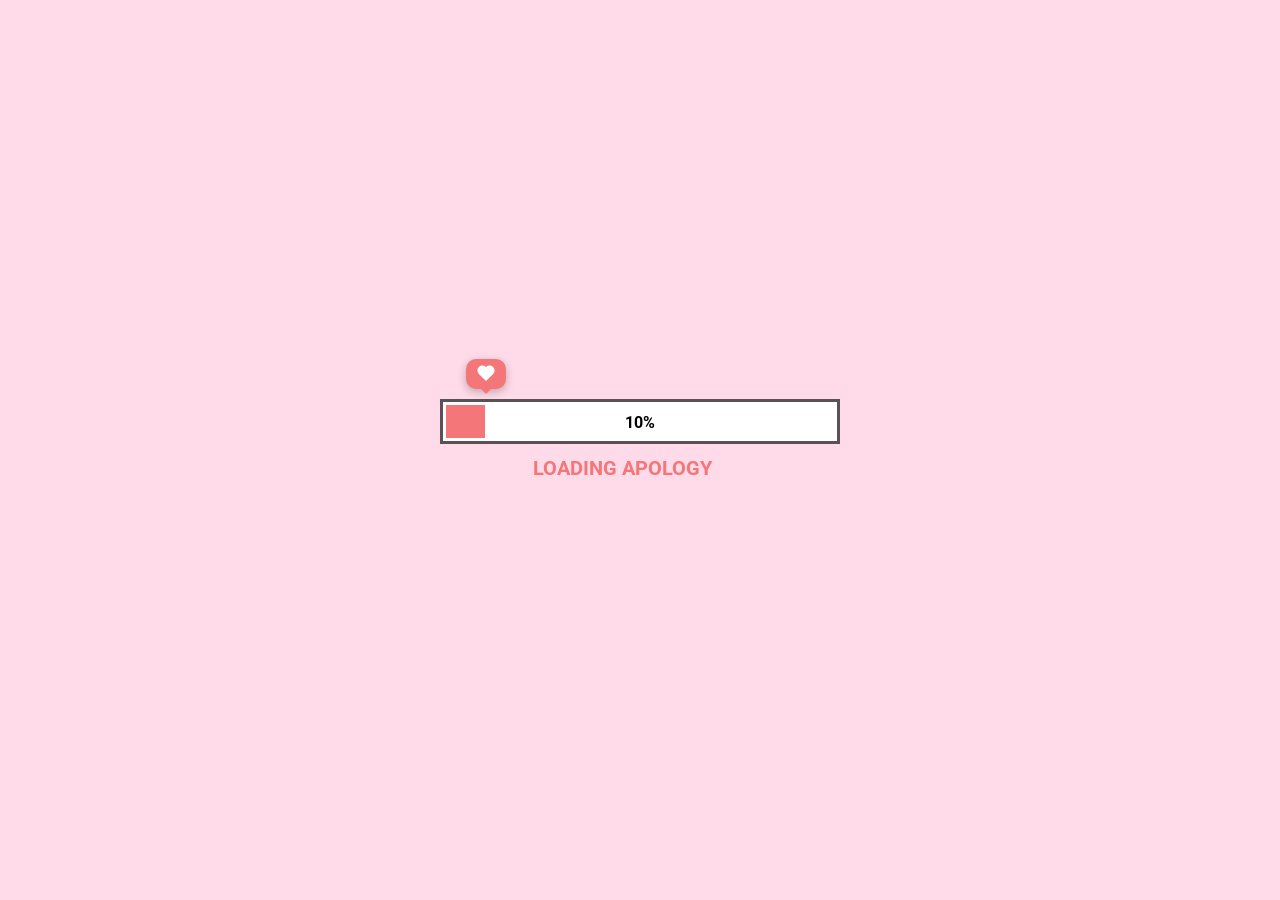
==== index.html @ 31ccca7e "upload" ====
<!DOCTYPE html>
<html lang="en">
<head>
    <meta charset="UTF-8">
    <meta name="viewport" content="width=device-width, initial-scale=1.0">
    <link rel="stylesheet" href="style.css">
    <script src="./app.js" defer></script>
    <title>Document</title>
</head>
<body>
    <div class="loading">
        <div class="boxHeartImg">
            <div class="heartItem item1">
                <img src="./image/heart.png" alt="">
            </div>
            <div class="heartItem item2">
                <img src="./image/heart.png" alt="">
            </div>
            <div class="heartItem item3">
                <img src="./image/heart.png" alt="">
            </div>
        </div>
        <div class="heartBox">
            <div class="heart"></div>
        </div>
        <div class="progress-bar">
            <div class="progress"></div>
            <div class="percent">100%</div>
        </div>
        <h2 class="textBox">
            <span class="textLoad">Loading apology</span>
            <span class="cricle1">.</span>
            <span class="cricle2">.</span>
            <span class="cricle3">.</span>
        </h2>
        <div class="buttonCLick">
            <img src="./image/cursor.png" alt="">
            <div class="button">
                <p class="textBtn"></p>
            </div>
        </div>
    </div>
</body>
</html>
---- style.css ----
@import url('https://fonts.googleapis.com/css2?family=Roboto:wght@500&display=swap');
*{
    padding: 0;
    margin: 0;
    box-sizing: border-box;
}
body{
    background: rgb(255, 218, 232);
    display: flex;
    justify-content: center;
    align-items: center;
    min-height: 100vh;
}
.loading{
    position: relative;
    display: flex;
    justify-content: center;
    align-items: center;
    flex-direction: column;
}
.loading .boxHeartImg{
    position: absolute;
    width: 100%;
    top: -40px;
    display: flex;
    justify-content: space-between;
}
.heartItem.item1{
    position: relative;
    left: -4%;
    transform: scale(0);
}
.heartItem.item2{
    position: relative;
    left: 4%;
    transform: scale(0);
}
.heartItem.item3{
    position: relative;
    right: -6%;
    transform: scale(0);
}
/* animation: love1 5s infinite ease-in 1s; */
/* @keyframes love1{
    0%{
        opacity: 0;
        transform: scale(0.2) rotate(0deg) translate3d(100px, 0, 0);
    }
    50%{
        opacity: 1;
    }
    100%{
        opacity: 0;
        transform: scale(0.8) rotate(-40deg) translate3d(-50px, -400px, 0);
    }
} */
@keyframes heartScale{
    0%{
        transform: scale(0);
    }
    30%{
        transform: scale(1.2);
    }
    50%,100%{
        transform: scale(1);
    }
}
.heartItem.item1 img{
    width: 40px;
}
.heartItem.item2 img{
    width: 50px;
    transform: translateY(-10px);
}
.heartItem.item3 img{
    width: 60px;
    transform: translateY(-20px);
}
.heartItem::before{
    position: absolute;
    content: '';
    width: 3px;
    height: 40px;
    background-color: rgb(91,81,84);
    left: 51%;
    top: 10px;
    transform: translateX(-50%);
    z-index: -1;
}
.progress-bar{
    position: relative;
    width: 400px;
    height: 45px;
    background: #fff;
    padding: 3px;
    border: 3px solid rgb(91,81,84);
    display: flex;
}
.progress{
    width: 0px;
    height: 100%;
    background-color: rgb(244,118,121);
    left: 0;
    transition: 0.1s;
}
.percent{
    position: absolute;
    top: 50%;
    left: 50%;
    transform: translate(-50%, -50%);
    font-weight: bold;
    font-family: 'Roboto', sans-serif;
}
.loading .textBox{
    transition: 0.5s;
    margin-top: 10px;
}
.loading .textLoad{
    font-family: 'Roboto', sans-serif;
    color: rgb(244,118,121);
    font-family: 500;
    font-size: 20px;
    text-transform: uppercase;
}
.loading h2 .cricle1, .cricle2, .cricle3{
    color: rgb(244,118,121);
    opacity: 0;
}
.cricle1{
    animation: 1s .25s cricle linear infinite;
}
.cricle2{
    animation: 1s .5s cricle linear infinite;
}
.cricle3{
    animation: 1s .75s cricle linear infinite;
}
@keyframes cricle{
    0%{
        opacity: 0;
    }
    50%{
        opacity: 1;
    }
    100%{
        opacity: 0;
    }
}
.button{
    position: relative;
    width: 10px;
    height: 10px;
    background: #fff;
    border-radius: 50%;
    transition: 0.5s;
    transform: scale(0);
    display: flex;
    justify-content: center;
    align-items: center;
    font-family: 'Roboto', sans-serif;
    cursor: pointer;
    font-weight: bold;
    letter-spacing: 1px;
}
.buttonCLick{
    position: relative;
    display: flex;
    height: 40px;
    align-items: center;
    margin-top: -20px;
    filter: drop-shadow(rgba(0, 0, 0, 0.25) 1.95px 1.95px 2.6px);
}
.buttonCLick img{
    opacity: 0;
    width: 25px;
    position: absolute;
    margin-left: -20px;
    transform: translateX(-20px) rotate(90deg);
    animation: 1s cursor infinite linear;
}
@keyframes cursor{
    0%{
        transform: translateX(-20px) rotate(90deg);
    }
    50%{
        transform: translateX(-10px) rotate(90deg);
    }
}
.heartBox{
    position: absolute;
    top: -40px;
    left: -3.2%;
    width: 40px;
    height: 30px;
    border-radius: 10px;
    background-color: rgb(244,118,121);
    display: flex;
    justify-content: center;
    align-items: center;
    box-shadow: rgba(0, 0, 0, 0.24) 0px 3px 8px;
    transition: 0.1s;
}
.heartBox::before{
    content: "";
    position: absolute;
    top: 100%;
    left: 50%;
    margin-left: -5px;
    border-width: 5px;
    border-style: solid;
    border-color: rgb(244,118,121) transparent transparent transparent;
}
.heartBox .heart{
    position: relative;
    width: 10px;
    height: 10px;
    background-color: #fff;
    transform: rotate(45deg);
}
.heartBox .heart::before{
    position: absolute;
    content: '';
    width: 100%;
    height: 100%;
    background-color: #fff;
    right: 50%;
    border-radius: 50%;
}
.heartBox .heart::after{
    position: absolute;
    content: '';
    width: 100%;
    height: 100%;
    background-color: #fff;
    bottom: 50%;
    border-radius: 50%;
}
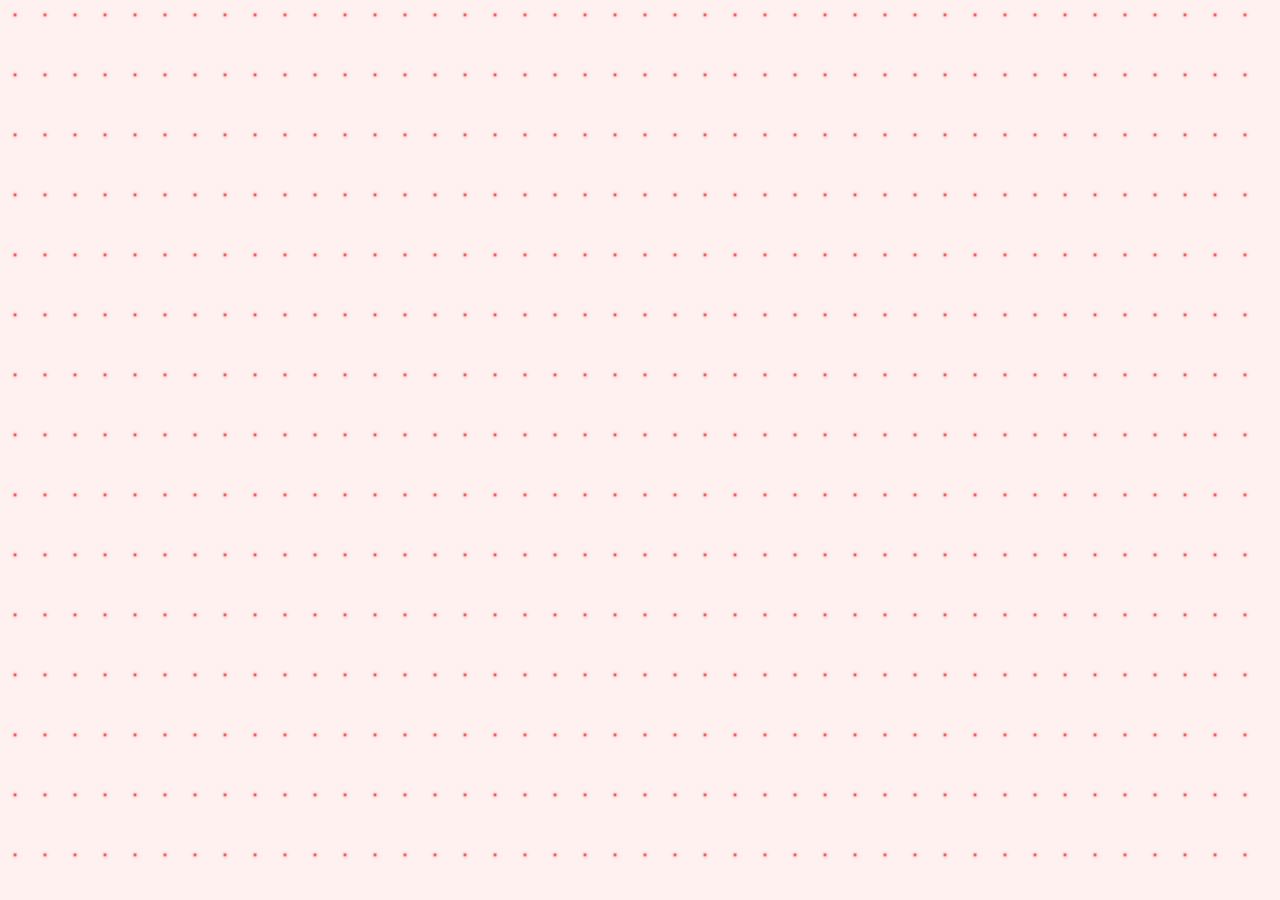
==== commit 53af13aa: "upload" ====
--- a/index.html
+++ b/index.html
@@ -2,43 +2,35 @@
 <html lang="en">
 <head>
     <meta charset="UTF-8">
+    <meta http-equiv="X-UA-Compatible" content="IE=edge">
     <meta name="viewport" content="width=device-width, initial-scale=1.0">
     <link rel="stylesheet" href="style.css">
-    <script src="./app.js" defer></script>
-    <title>Document</title>
+    <title>Becky Nguyễn</title>
 </head>
 <body>
-    <div class="loading">
-        <div class="boxHeartImg">
-            <div class="heartItem item1">
-                <img src="./image/heart.png" alt="">
-            </div>
-            <div class="heartItem item2">
-                <img src="./image/heart.png" alt="">
-            </div>
-            <div class="heartItem item3">
-                <img src="./image/heart.png" alt="">
-            </div>
+    <section>
+        <div class="box">
+            <div class="items"></div>
         </div>
-        <div class="heartBox">
-            <div class="heart"></div>
-        </div>
-        <div class="progress-bar">
-            <div class="progress"></div>
-            <div class="percent">100%</div>
-        </div>
-        <h2 class="textBox">
-            <span class="textLoad">Loading apology</span>
-            <span class="cricle1">.</span>
-            <span class="cricle2">.</span>
-            <span class="cricle3">.</span>
-        </h2>
-        <div class="buttonCLick">
-            <img src="./image/cursor.png" alt="">
-            <div class="button">
-                <p class="textBtn"></p>
-            </div>
-        </div>
-    </div>
+    </section>
 </body>
+<script>
+    let sectionSpan = document.querySelector("section");
+    for (let i = 0; i < 630; i++) {
+        let span = document.createElement("span");
+        sectionSpan.appendChild(span)        
+    }
+    var span = document.querySelectorAll("span");
+    span.forEach(function(item){
+        item.addEventListener("click", ()=>{
+            item.classList.toggle("active")
+        })
+    })
+    let items = document.querySelector(".items")
+    for (let j = 0; j < 63; j++) {
+        let div = document.createElement("div")
+        div.classList.add("item")
+        items.appendChild(div)
+    }
+</script>
 </html>
--- a/style.css
+++ b/style.css
@@ -1,237 +1,161 @@
-@import url('https://fonts.googleapis.com/css2?family=Roboto:wght@500&display=swap');
 *{
     padding: 0;
     margin: 0;
     box-sizing: border-box;
 }
 body{
-    background: rgb(255, 218, 232);
+    overflow: hidden;
+}
+section{
+    position: relative;
+    width: 100%;
+    min-height: 100vh;
+    background-color: #fff1f0;
+    display: flex;
+    flex-wrap: wrap;
+    overflow: hidden;
+}
+span{
+    position: relative;
+    width: 30px;
+    height: 30px;
+    display: block;
+    cursor: pointer;
+}
+span::before{
+    content: "";
+    position: absolute;
+    top: 0;
+    left: 0;
+    width: 100%;
+    height: 100%;
+    background-image: url('heart.png');
+    filter: drop-shadow(0 0 15px red);
+    background-size: cover;
+    background-repeat: no-repeat;
+    transform: scale(0.1);
+    transition: 2s;
+}
+span:hover::before{
+    transform: scale(0.7);
+    transition: 0s;
+}
+span.active::before{
+    transform: scale(0.7);
+    animation: rotateHeart 0.5s infinite linear alternate;
+}
+@keyframes rotateHeart{
+    0%{
+        transform: scale(0.5);
+    }
+    100%{
+         transform: scale(0.8);
+    }
+}
+.box{
+    position: absolute;
+    width: 100%;
+    height: 100%;
     display: flex;
     justify-content: center;
-    align-items: center;
-    min-height: 100vh;
+    top: 30%;
+    left: 0;
 }
-.loading{
-    position: relative;
+.items{
+    position: absolute;
+    width: 270px;
+    height: 210px;
     display: flex;
-    justify-content: center;
-    align-items: center;
     flex-direction: column;
+    flex-wrap: wrap;
+    z-index: 10;
 }
-.loading .boxHeartImg{
-    position: absolute;
-    width: 100%;
-    top: -40px;
-    display: flex;
-    justify-content: space-between;
-}
-.heartItem.item1{
-    position: relative;
-    left: -4%;
+.items .item{
+    width: 30px;
+    height: 30px;
+    background: url('heart.png');
+    background-size: cover;
+    background-repeat: no-repeat;
     transform: scale(0);
 }
-.heartItem.item2{
-    position: relative;
-    left: 4%;
+.item:nth-child(30){
     transform: scale(0);
+    animation: heartItem 1s linear infinite alternate 2s;
 }
-.heartItem.item3{
-    position: relative;
-    right: -6%;
+.item:nth-child(22){
     transform: scale(0);
+    animation: heartItem 1s linear infinite alternate 2.5s;
 }
-/* animation: love1 5s infinite ease-in 1s; */
-/* @keyframes love1{
+.item:nth-child(15){
+    transform: scale(0);
+    animation: heartItem 1s linear infinite alternate 3s;
+}
+.item:nth-child(8){
+    transform: scale(0);
+    animation: heartItem 1s linear infinite alternate 3.5s;
+}
+.item:nth-child(2){
+    transform: scale(0);
+    animation: heartItem 1s linear infinite alternate 4s;
+}
+.item:nth-child(3){
+    transform: scale(0);
+    animation: heartItem 1s linear infinite alternate 4.5s;
+}
+.item:nth-child(11){
+    transform: scale(0);
+    animation: heartItem 1s linear infinite alternate 5s;
+}
+.item:nth-child(19){
+    transform: scale(0);
+    animation: heartItem 1s linear infinite alternate 5.5s;
+}
+.item:nth-child(27){
+    transform: scale(0);
+    animation: heartItem 1s linear infinite alternate 6s;
+}
+.item:nth-child(35){
+    transform: scale(0);
+    animation: heartItem 1s linear infinite alternate 6.5s;
+}
+.item:nth-child(41){
+    transform: scale(0);
+    animation: heartItem 1s linear infinite alternate 7s;
+}
+.item:nth-child(47){
+    transform: scale(0);
+    animation: heartItem 1s linear infinite alternate 7.5s;
+}
+.item:nth-child(53){
+    transform: scale(0);
+    animation: heartItem 1s linear infinite alternate 8s;
+}
+.item:nth-child(59){
+    transform: scale(0);
+    animation: heartItem 1s linear infinite alternate 8.5s;
+}
+.item:nth-child(58){
+    transform: scale(0);
+    animation: heartItem 1s linear infinite alternate 9s;
+}
+.item:nth-child(50){
+    transform: scale(0);
+    animation: heartItem 1s linear infinite alternate 9.5s;
+}
+.item:nth-child(43){
+    transform: scale(0);
+    animation: heartItem 1s linear infinite alternate 10s;
+}
+.item:nth-child(36){
+    transform: scale(0);
+    animation: heartItem 1s linear infinite alternate 10.5s;
+}
+@keyframes heartItem{
     0%{
-        opacity: 0;
-        transform: scale(0.2) rotate(0deg) translate3d(100px, 0, 0);
-    }
-    50%{
-        opacity: 1;
+        transform: scale(0.7);
     }
     100%{
-        opacity: 0;
-        transform: scale(0.8) rotate(-40deg) translate3d(-50px, -400px, 0);
-    }
-} */
-@keyframes heartScale{
-    0%{
-        transform: scale(0);
-    }
-    30%{
-        transform: scale(1.2);
-    }
-    50%,100%{
         transform: scale(1);
     }
 }
-.heartItem.item1 img{
-    width: 40px;
-}
-.heartItem.item2 img{
-    width: 50px;
-    transform: translateY(-10px);
-}
-.heartItem.item3 img{
-    width: 60px;
-    transform: translateY(-20px);
-}
-.heartItem::before{
-    position: absolute;
-    content: '';
-    width: 3px;
-    height: 40px;
-    background-color: rgb(91,81,84);
-    left: 51%;
-    top: 10px;
-    transform: translateX(-50%);
-    z-index: -1;
-}
-.progress-bar{
-    position: relative;
-    width: 400px;
-    height: 45px;
-    background: #fff;
-    padding: 3px;
-    border: 3px solid rgb(91,81,84);
-    display: flex;
-}
-.progress{
-    width: 0px;
-    height: 100%;
-    background-color: rgb(244,118,121);
-    left: 0;
-    transition: 0.1s;
-}
-.percent{
-    position: absolute;
-    top: 50%;
-    left: 50%;
-    transform: translate(-50%, -50%);
-    font-weight: bold;
-    font-family: 'Roboto', sans-serif;
-}
-.loading .textBox{
-    transition: 0.5s;
-    margin-top: 10px;
-}
-.loading .textLoad{
-    font-family: 'Roboto', sans-serif;
-    color: rgb(244,118,121);
-    font-family: 500;
-    font-size: 20px;
-    text-transform: uppercase;
-}
-.loading h2 .cricle1, .cricle2, .cricle3{
-    color: rgb(244,118,121);
-    opacity: 0;
-}
-.cricle1{
-    animation: 1s .25s cricle linear infinite;
-}
-.cricle2{
-    animation: 1s .5s cricle linear infinite;
-}
-.cricle3{
-    animation: 1s .75s cricle linear infinite;
-}
-@keyframes cricle{
-    0%{
-        opacity: 0;
-    }
-    50%{
-        opacity: 1;
-    }
-    100%{
-        opacity: 0;
-    }
-}
-.button{
-    position: relative;
-    width: 10px;
-    height: 10px;
-    background: #fff;
-    border-radius: 50%;
-    transition: 0.5s;
-    transform: scale(0);
-    display: flex;
-    justify-content: center;
-    align-items: center;
-    font-family: 'Roboto', sans-serif;
-    cursor: pointer;
-    font-weight: bold;
-    letter-spacing: 1px;
-}
-.buttonCLick{
-    position: relative;
-    display: flex;
-    height: 40px;
-    align-items: center;
-    margin-top: -20px;
-    filter: drop-shadow(rgba(0, 0, 0, 0.25) 1.95px 1.95px 2.6px);
-}
-.buttonCLick img{
-    opacity: 0;
-    width: 25px;
-    position: absolute;
-    margin-left: -20px;
-    transform: translateX(-20px) rotate(90deg);
-    animation: 1s cursor infinite linear;
-}
-@keyframes cursor{
-    0%{
-        transform: translateX(-20px) rotate(90deg);
-    }
-    50%{
-        transform: translateX(-10px) rotate(90deg);
-    }
-}
-.heartBox{
-    position: absolute;
-    top: -40px;
-    left: -3.2%;
-    width: 40px;
-    height: 30px;
-    border-radius: 10px;
-    background-color: rgb(244,118,121);
-    display: flex;
-    justify-content: center;
-    align-items: center;
-    box-shadow: rgba(0, 0, 0, 0.24) 0px 3px 8px;
-    transition: 0.1s;
-}
-.heartBox::before{
-    content: "";
-    position: absolute;
-    top: 100%;
-    left: 50%;
-    margin-left: -5px;
-    border-width: 5px;
-    border-style: solid;
-    border-color: rgb(244,118,121) transparent transparent transparent;
-}
-.heartBox .heart{
-    position: relative;
-    width: 10px;
-    height: 10px;
-    background-color: #fff;
-    transform: rotate(45deg);
-}
-.heartBox .heart::before{
-    position: absolute;
-    content: '';
-    width: 100%;
-    height: 100%;
-    background-color: #fff;
-    right: 50%;
-    border-radius: 50%;
-}
-.heartBox .heart::after{
-    position: absolute;
-    content: '';
-    width: 100%;
-    height: 100%;
-    background-color: #fff;
-    bottom: 50%;
-    border-radius: 50%;
-}
+
